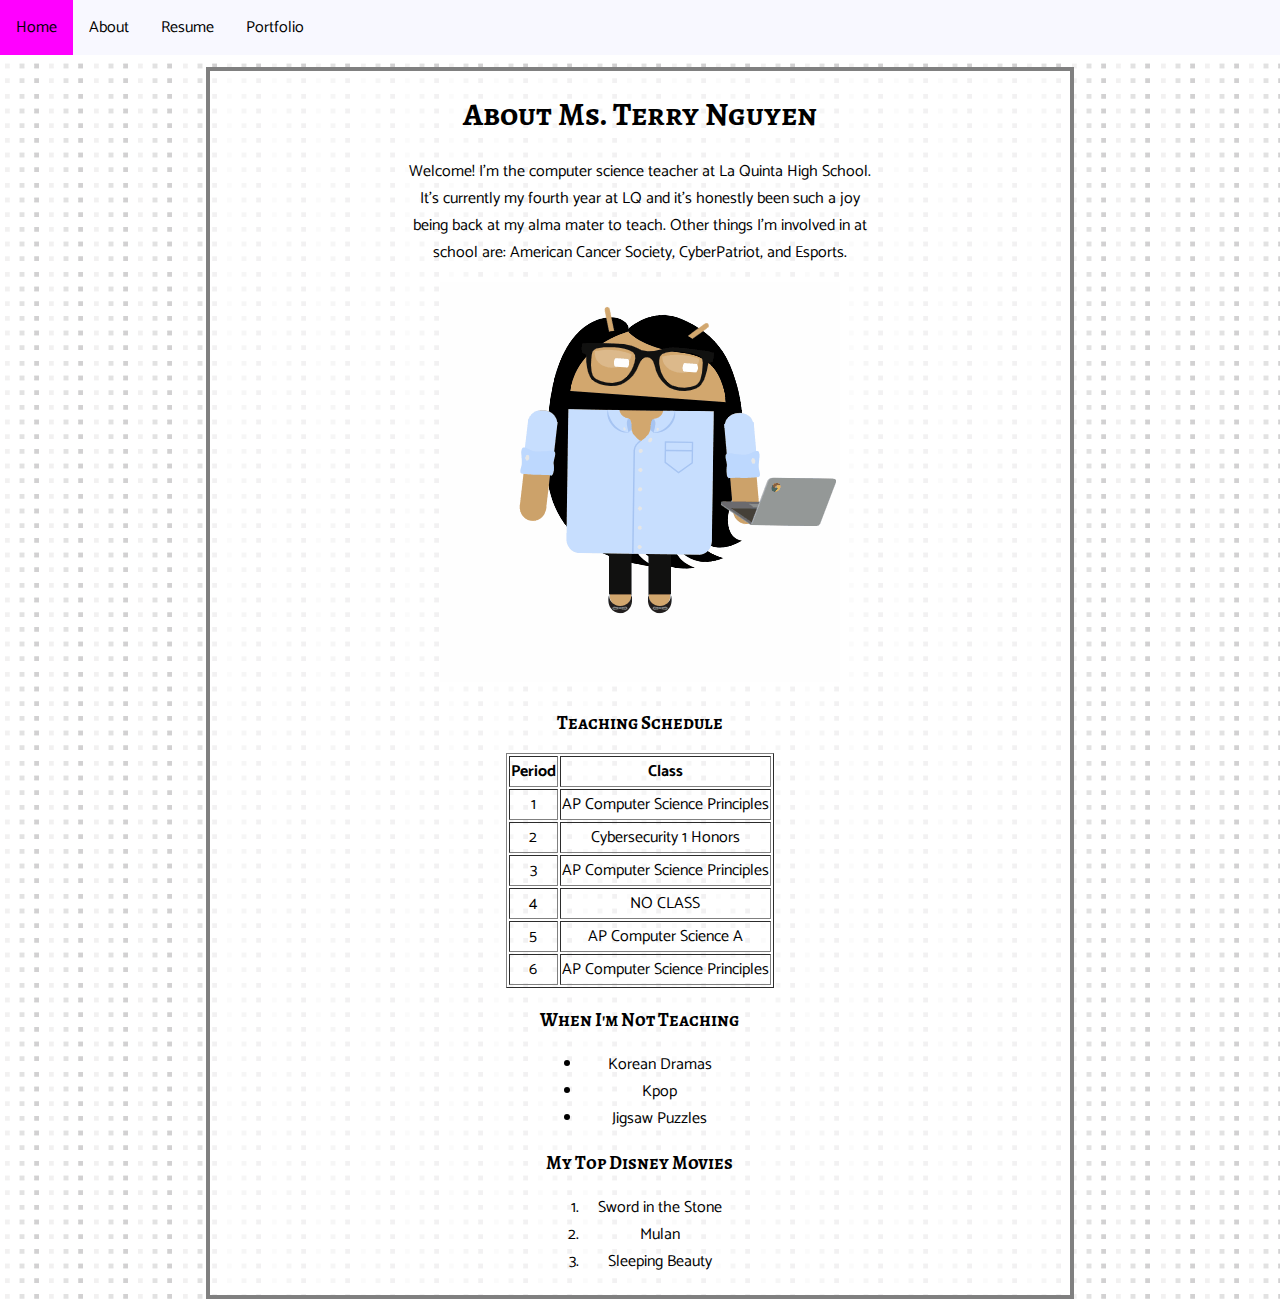
==== about.html @ d5923b11 "Initial commit" ====
<!doctype html>
<html>
    <head>
        <meta charset="utf-8">
        <title>About</title>
        <link href="style.css" rel="stylesheet" type="text/css">
        <link href="https://fonts.googleapis.com/css?family=Catamaran" rel="stylesheet">
        <link href="https://fonts.googleapis.com/css?family=Alegreya+SC" rel="stylesheet">
    </head>
    <body>
        <ul id="nav"><!--This is a comment. ul stands for Unordered List.-->
            <li><a href="index.html">Home</a></li><!--li stands for List Item-->
            <li><a href="about.html">About</a></li>
            <li><a href="resume.html">Resume</a></li>
            <li><a href="portfolio.html">Portfolio</a></li>
        </ul>
        <div id="content">
        <h1>About Ms. Terry Nguyen</h1>
        <p>Welcome! I'm the computer science teacher at La Quinta High School.<br>
        It's currently my fourth year at LQ and it's honestly been such a joy<br>
        being back at my alma mater to teach. Other things I'm involved in at <br>
        school are: American Cancer Society, CyberPatriot, and Esports.</p>
        <img src="miss.gif">
        <h3>Teaching Schedule</h3>
        <table border="1">
            <tr><!--Table row of headings-->
                <th>Period</th>
                <th>Class</th>
            </tr>
            <tr><!--Period 1 Row-->
                <td>1</td>
                <td>AP Computer Science Principles</td>
            </tr>
            <tr><!--Period 2 Row-->
                <td>2</td>
                <td>Cybersecurity 1 Honors</td>
            </tr>
            <tr><!--Period 3 Row-->
                <td>3</td>
                <td>AP Computer Science Principles</td>
            </tr>
            <tr><!--Period 4 Row-->
                <td>4</td>
                <td>NO CLASS</td>
            </tr>
            <tr><!--Period 5 Row-->
                <td>5</td>
                <td>AP Computer Science A</td>
            </tr>
            <tr><!--Period 6 Row-->
                <td>6</td>
                <td>AP Computer Science Principles</td>
            </tr>
        </table>
        <!-- Hobbies -->
        <h3>When I'm Not Teaching</h3>
        <ul>
            <li>Korean Dramas</li>
            <li>Kpop</li>
            <li>Jigsaw Puzzles</li>
        </ul>
        <!-- Movies -->
        <h3>My Top Disney Movies</h3>
        <ol>
            <li>Sword in the Stone</li>
            <li>Mulan</li>
            <li>Sleeping Beauty</li>
        </ol>
        </div>
    </body>
</html>
---- style.css ----
body {
    font-family: 'Catamaran', sans-serif;
    background-image: url("tiny-squares.png");
    /*background-repeat: no-repeat;
    background-size: cover;
    background-attachment: fixed;*/
    background-color: blanchedalmond;
}
h1, h3{
    font-family: 'Alegreya SC', serif;
}
#nav {
    list-style-type: none;
    margin: -8px;
    padding: 0;
    overflow: hidden;
    background-color: ghostwhite;
    
}
#nav li {
    float: left;
    
}
#nav li a{
    color: black;
    text-decoration: none;
    display: block;
    padding: 14px 16px;
    text-align: center;
}

#nav li a:hover{
    background-color: magenta;
}

#content{
    border-style: solid;
    border-width: 4px;
    border-color: grey;
    margin-top: 20px;
    width: 68%;
    margin-left: auto;
    margin-right: auto;
    text-align: center;
    padding-bottom: 20px;
    background-color: rgba(255,255,255,0.7);
}
table {
    margin: auto;
}
#content ul, #content ol{
    width: 18%;
    margin: auto;
}
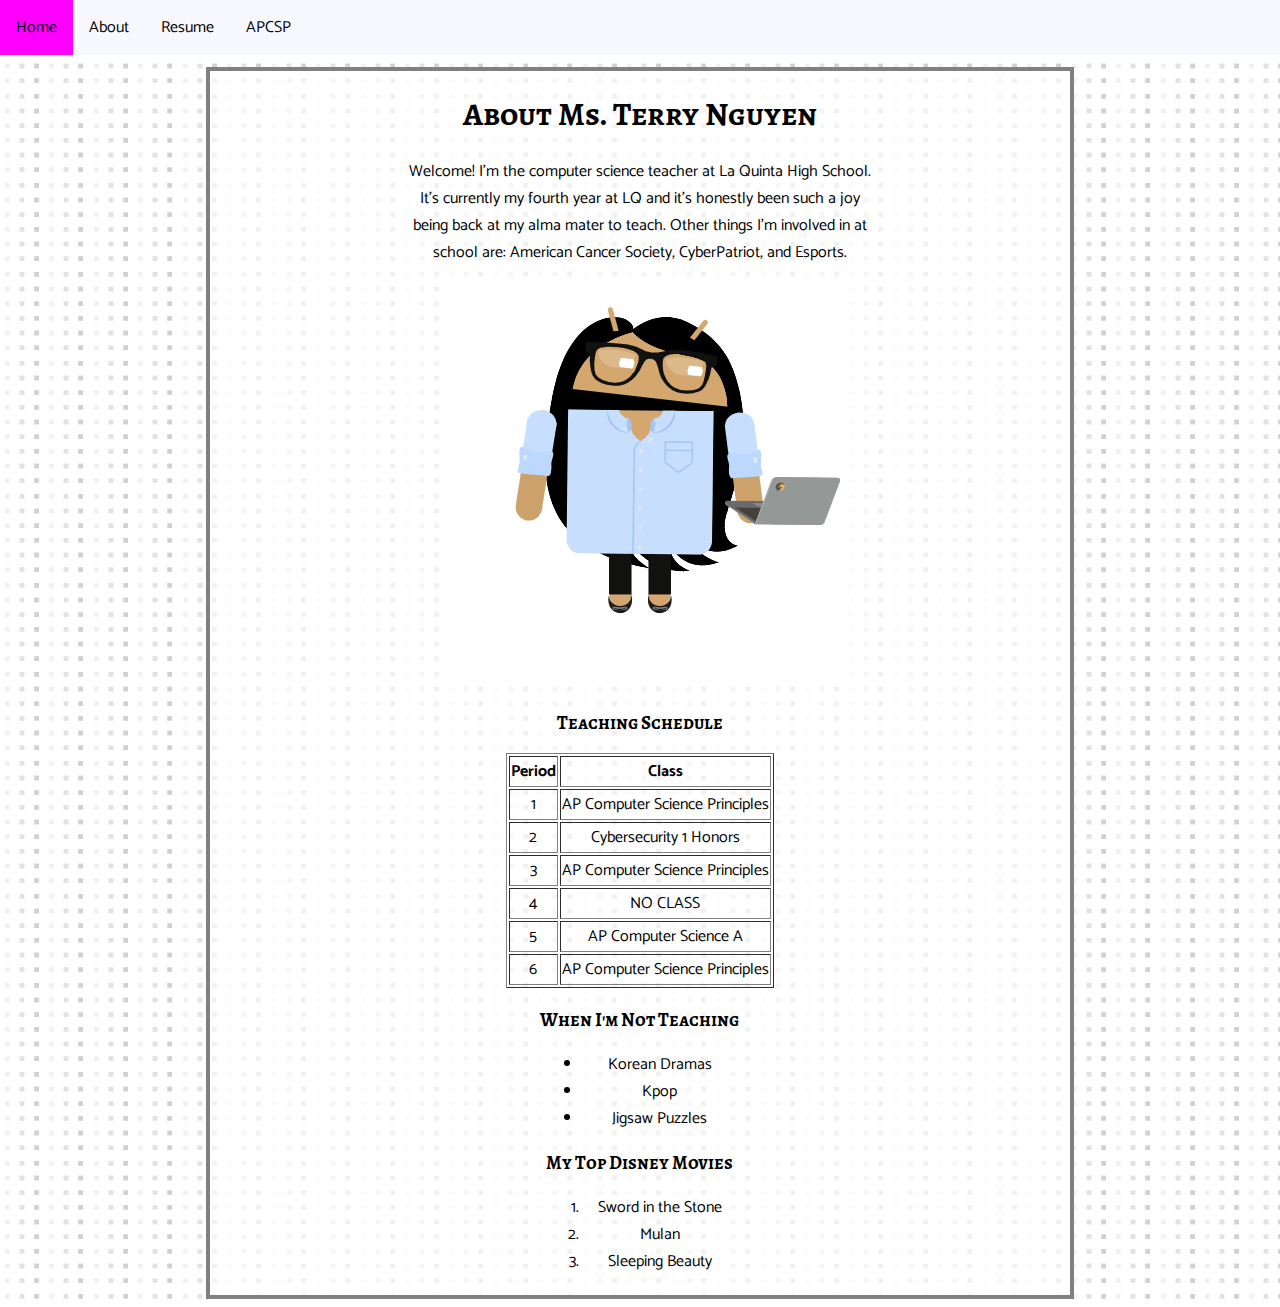
==== commit bdded60b: "Update 1" ====
--- a/about.html
+++ b/about.html
@@ -12,7 +12,7 @@
             <li><a href="index.html">Home</a></li><!--li stands for List Item-->
             <li><a href="about.html">About</a></li>
             <li><a href="resume.html">Resume</a></li>
-            <li><a href="portfolio.html">Portfolio</a></li>
+            <li><a href="apcsp.html">APCSP</a></li>
         </ul>
         <div id="content">
         <h1>About Ms. Terry Nguyen</h1>
